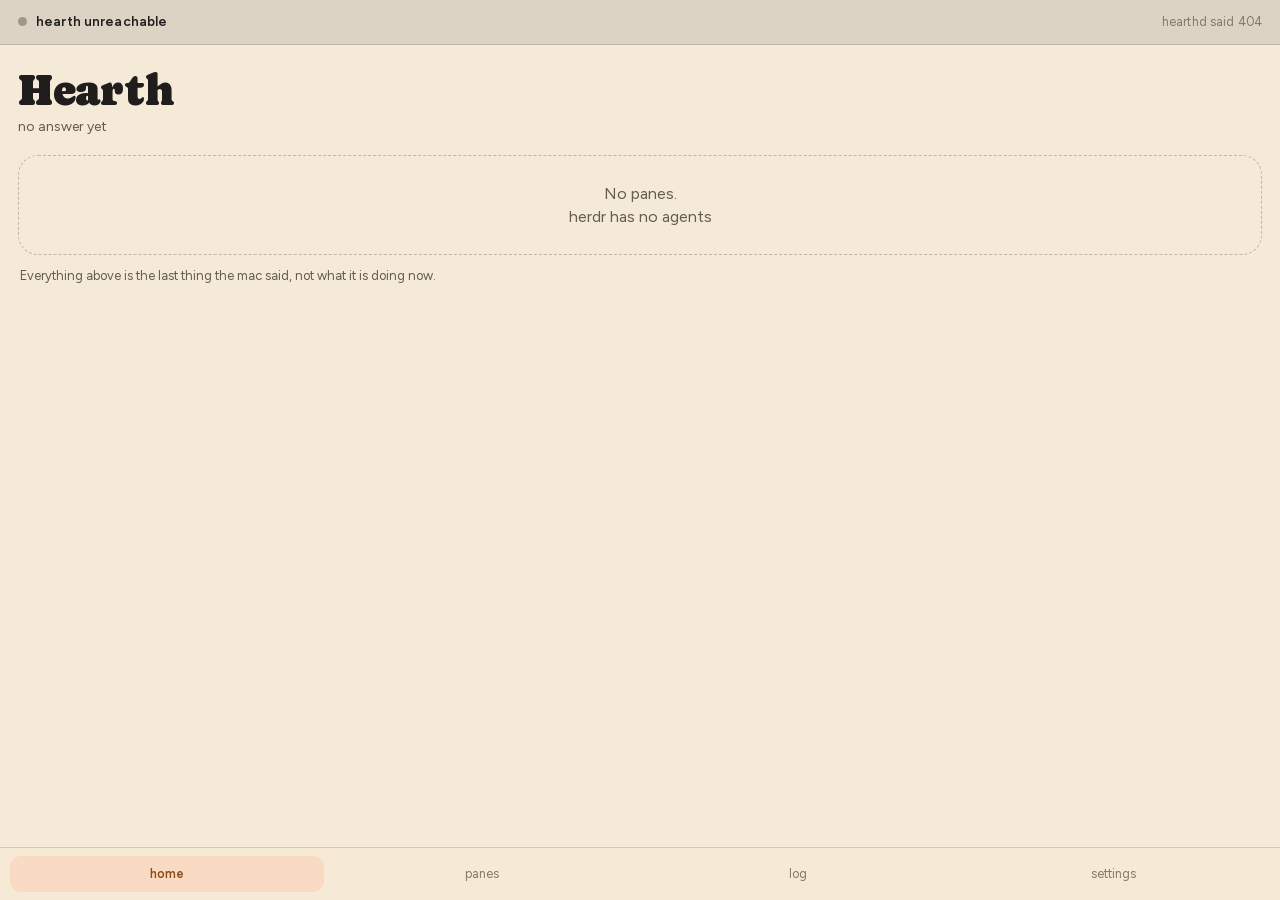
==== agent-infra/hearth/app/index.html @ 99d76049 "INFRA-7: Hearth v0 — макет оживлён, hearthd поверх herdr + PWA на 4 экрана Дизайн-прототип Hearth.ht" ====
<!DOCTYPE html>
<html lang="en">
<head>
<meta charset="utf-8">
<meta name="viewport" content="width=device-width, initial-scale=1, viewport-fit=cover, maximum-scale=1">
<meta name="apple-mobile-web-app-capable" content="yes">
<meta name="apple-mobile-web-app-status-bar-style" content="default">
<meta name="apple-mobile-web-app-title" content="Hearth">
<meta name="theme-color" content="#f5ead8">
<title>Hearth</title>
<link rel="manifest" href="manifest.webmanifest">
<link rel="apple-touch-icon" href="icons/icon-180.png">
<link rel="stylesheet" href="styles.css">
</head>
<body>

<div id="app">
  <!-- The link line is the first thing on the first screen. It is not decoration:
       every control below it reads its state. -->
  <header id="linkbar" class="linkbar" data-state="boot">
    <span class="dot"></span>
    <span class="link-host">connecting…</span>
    <span class="link-age"></span>
  </header>

  <main id="screens">

    <section class="screen" data-screen="home">
      <h1 class="display">Hearth</h1>
      <p class="sub" id="home-sub">—</p>

      <div id="hero"></div>
      <div id="attention"></div>
    </section>

    <section class="screen" data-screen="detail" hidden>
      <button class="back" data-go="home">← back</button>
      <h2 class="title" id="detail-title">—</h2>
      <p class="sub" id="detail-sub">—</p>
      <div id="detail-body"></div>
    </section>

    <section class="screen" data-screen="runs" hidden>
      <h2 class="title">Panes</h2>
      <p class="sub" id="runs-sub">—</p>
      <div id="runs-list"></div>
    </section>

    <section class="screen" data-screen="settings" hidden>
      <h2 class="title">Settings</h2>
      <div id="settings-body"></div>
    </section>

  </main>

  <nav id="tabbar" class="tabbar">
    <button data-go="home"     class="on"><span>home</span></button>
    <button data-go="runs"><span>panes</span></button>
    <button data-go="detail"><span>log</span></button>
    <button data-go="settings"><span>settings</span></button>
  </nav>
</div>

<script src="app.js"></script>
</body>
</html>
---- agent-infra/hearth/app/styles.css ----
/* Hearth — "Organic" tokens lifted from the design prototype (Hearth.html). */

@font-face { font-family:'Caprasimo'; font-style:normal; font-weight:400; font-display:swap;
  src:url("fonts/caprasimo-latin.woff2") format('woff2'); unicode-range:U+0000-00FF,U+2000-206F; }
@font-face { font-family:'Caprasimo'; font-style:normal; font-weight:400; font-display:swap;
  src:url("fonts/caprasimo-latin-ext.woff2") format('woff2'); unicode-range:U+0100-02BA,U+1E00-1EFF; }
@font-face { font-family:'Figtree'; font-style:normal; font-weight:300 800; font-display:swap;
  src:url("fonts/figtree-latin.woff2") format('woff2'); unicode-range:U+0000-00FF,U+2000-206F; }
@font-face { font-family:'Figtree'; font-style:normal; font-weight:300 800; font-display:swap;
  src:url("fonts/figtree-latin-ext.woff2") format('woff2'); unicode-range:U+0100-02BA,U+1E00-1EFF; }

:root {
  --bg:#f5ead8; --surface:#ebddc5; --text:#201e1d;
  --accent:#c67139; --accent-300:#ffc6a5; --accent-400:#f6a06b; --accent-600:#b2622d; --accent-700:#8c491a;
  --accent-2:#7a8a5e; --accent-2-400:#aebf92; --accent-2-600:#728157; --accent-2-700:#56633f;
  --n300:#dcd3c4; --n400:#c0b6a5; --n500:#a19786; --n600:#82796a; --n700:#645c50;
  --divider:color-mix(in srgb, var(--text) 16%, transparent);
  --ink:#201e1d;                       /* dark card ground */
  --ink-text:rgba(255,255,255,.92);
  --ink-dim:rgba(255,255,255,.42);
  --mono:ui-monospace,SFMono-Regular,"SF Mono",Menlo,monospace;
  --safe-b:env(safe-area-inset-bottom,0px);
}

* { box-sizing:border-box; -webkit-tap-highlight-color:transparent; }
html,body { margin:0; padding:0; background:var(--bg); }
body {
  font-family:'Figtree',-apple-system,BlinkMacSystemFont,system-ui,sans-serif;
  color:var(--text); font-size:16px; line-height:1.45;
  -webkit-font-smoothing:antialiased;
  overscroll-behavior-y:none;
}

#app { min-height:100dvh; display:flex; flex-direction:column; }
#screens { flex:1; padding:0 18px calc(96px + var(--safe-b)); overflow-y:auto; -webkit-overflow-scrolling:touch; }

/* ── link bar ─────────────────────────────────────────────── */
.linkbar {
  position:sticky; top:0; z-index:30;
  display:flex; align-items:center; gap:9px;
  padding:calc(12px + env(safe-area-inset-top,0px)) 18px 12px;
  background:color-mix(in srgb, var(--bg) 88%, transparent);
  backdrop-filter:blur(14px) saturate(160%); -webkit-backdrop-filter:blur(14px) saturate(160%);
  border-bottom:1px solid var(--divider);
  font-size:13.5px; letter-spacing:.01em;
}
.linkbar .dot { width:9px; height:9px; border-radius:50%; flex:none; background:var(--n400); }
.linkbar .link-host { font-weight:600; }
.linkbar .link-age { margin-left:auto; color:var(--n600); font-variant-numeric:tabular-nums; font-size:12.5px; }

.linkbar[data-state="live"]        .dot { background:var(--accent-2); animation:pulse 2.6s ease-in-out infinite; }
.linkbar[data-state="stale"]       .dot { background:var(--accent-400); }
.linkbar[data-state="unreachable"] .dot { background:var(--n500); }
.linkbar[data-state="stale"]       { background:color-mix(in srgb,var(--accent-300) 34%, var(--bg)); }
.linkbar[data-state="unreachable"] { background:var(--n300); }
@keyframes pulse { 0%,100%{opacity:1;transform:scale(1)} 50%{opacity:.45;transform:scale(.82)} }

/* ── type ─────────────────────────────────────────────────── */
.display { font-family:'Caprasimo',Georgia,serif; font-weight:400; font-size:44px; line-height:1.05;
  margin:22px 0 4px; letter-spacing:-.01em; }
.title { font-family:'Caprasimo',Georgia,serif; font-weight:400; font-size:28px; margin:20px 0 4px; }
.sub { color:var(--n700); font-size:14px; margin:0 0 18px; }
.back { appearance:none; background:none; border:0; color:var(--accent-700); font:inherit; font-size:14px;
  padding:14px 0 4px; cursor:pointer; }

/* ── cards ────────────────────────────────────────────────── */
.card { background:var(--surface); border-radius:20px; padding:16px 16px 18px; margin-bottom:12px; }
.card.ink { background:var(--ink); color:var(--ink-text); }
.card.quiet { background:none; border:1px dashed var(--n400); color:var(--n700); text-align:center; padding:26px 16px; }

.hero-top { display:flex; align-items:center; gap:8px; font-size:12px; letter-spacing:.09em;
  text-transform:uppercase; color:var(--ink-dim); margin-bottom:10px; }
.hero-top .when { margin-left:auto; font-variant-numeric:tabular-nums; letter-spacing:0; }
.hero-h { font-family:'Caprasimo',Georgia,serif; font-size:23px; line-height:1.18; margin:0 0 6px;
  color:#fff; word-break:break-word; }
.hero-meta { font-family:var(--mono); font-size:12px; color:var(--ink-dim); margin-bottom:14px; word-break:break-all; }

/* breathing ring — 1e-ii, "alive" read from a metre away */
.breath { width:11px; height:11px; border-radius:50%; flex:none; position:relative; background:var(--accent-400); }
.breath::after { content:''; position:absolute; inset:-6px; border-radius:50%;
  border:1.5px solid var(--accent-400); opacity:.55; animation:breathe 2.8s ease-in-out infinite; }
@keyframes breathe { 0%,100%{transform:scale(.72);opacity:.6} 50%{transform:scale(1.12);opacity:0} }
.breath.still { background:var(--n500); }
.breath.still::after { animation:none; opacity:0; }

/* ── raw tail ─────────────────────────────────────────────── */
.tail { background:rgba(0,0,0,.34); border-radius:13px; padding:11px 12px;
  font-family:var(--mono); font-size:11.5px; line-height:1.62; color:var(--ink-text);
  white-space:pre-wrap; word-break:break-word; overflow-x:auto; }
.tail.tall { max-height:52vh; overflow-y:auto; }
.tail .frozen { color:var(--accent-300); display:block; padding-top:8px; border-top:1px dashed rgba(255,255,255,.2); margin-top:8px; }

/* ── hold-to-stop — 1c-ii ─────────────────────────────────── */
.hold {
  position:relative; overflow:hidden; width:100%; margin-top:14px;
  appearance:none; border:0; border-radius:14px; padding:15px 12px;
  font:inherit; font-weight:600; font-size:15px; letter-spacing:.01em;
  background:rgba(255,255,255,.13); color:#fff; cursor:pointer;
  touch-action:none; user-select:none; -webkit-user-select:none;
}
.hold .fill { position:absolute; inset:0; width:0; background:var(--accent-600); border-radius:14px; }
.hold .lbl { position:relative; z-index:1; }
.hold[disabled] { opacity:.34; cursor:default; }
.hold.sent { background:rgba(255,255,255,.08); color:var(--ink-dim); }

/* Disabled means visibly dead, not silently missing (INFRA-7 invariant). */
[data-needs-link][disabled] { opacity:.34; cursor:default; }

/* ── rows ─────────────────────────────────────────────────── */
.row { display:flex; align-items:flex-start; gap:12px; width:100%; text-align:left;
  background:var(--surface); border:0; border-radius:16px; padding:14px 15px; margin-bottom:9px;
  font:inherit; color:var(--text); cursor:pointer; }
.row:active { background:var(--n300); }
.row .rmain { flex:1; min-width:0; }
.row .rtitle { font-weight:600; font-size:15px; margin-bottom:2px; overflow:hidden; text-overflow:ellipsis; white-space:nowrap; }
.row .rmeta { font-family:var(--mono); font-size:11.5px; color:var(--n700); overflow:hidden; text-overflow:ellipsis; white-space:nowrap; }

.tag { flex:none; font-size:11px; font-weight:600; letter-spacing:.05em; text-transform:uppercase;
  padding:4px 9px; border-radius:999px; margin-top:1px; }
.tag.working { background:var(--accent-300); color:var(--accent-800,#643312); }
.tag.blocked { background:var(--accent);    color:#fff; }
.tag.idle    { background:var(--n300);      color:var(--n700); }
.tag.done    { background:var(--accent-2-400); color:var(--accent-2-700); }
.tag.unknown { background:none; border:1px solid var(--n400); color:var(--n600); }

.note { font-size:13px; color:var(--n700); margin:10px 2px 18px; }
.warn { background:color-mix(in srgb,var(--accent-300) 46%, var(--bg)); border-radius:14px;
  padding:13px 15px; font-size:14px; margin-bottom:12px; }

/* ── settings ─────────────────────────────────────────────── */
.field { display:block; margin-bottom:14px; }
.field span { display:block; font-size:13px; color:var(--n700); margin-bottom:5px; }
.field input { width:100%; font:inherit; font-size:15px; padding:11px 13px; border-radius:12px;
  border:1px solid var(--n400); background:var(--bg); color:var(--text); }
.btn { appearance:none; border:0; border-radius:13px; padding:13px 16px; font:inherit; font-weight:600;
  background:var(--accent); color:#fff; cursor:pointer; }
.btn.ghost { background:none; border:1px solid var(--n400); color:var(--n700); }
.kv { display:flex; justify-content:space-between; gap:12px; padding:9px 0; border-bottom:1px solid var(--divider); font-size:14px; }
.kv b { font-weight:600; }
.kv span { color:var(--n700); font-family:var(--mono); font-size:12.5px; text-align:right; word-break:break-all; }

/* ── tab bar ──────────────────────────────────────────────── */
.tabbar { position:fixed; left:0; right:0; bottom:0; z-index:30;
  display:grid; grid-template-columns:repeat(4,1fr); gap:2px;
  padding:8px 10px calc(8px + var(--safe-b));
  background:color-mix(in srgb,var(--bg) 88%, transparent);
  backdrop-filter:blur(16px) saturate(170%); -webkit-backdrop-filter:blur(16px) saturate(170%);
  border-top:1px solid var(--divider); }
.tabbar button { appearance:none; border:0; background:none; font:inherit; font-size:12.5px;
  color:var(--n600); padding:9px 2px; border-radius:11px; cursor:pointer; }
.tabbar button.on { color:var(--accent-700); font-weight:600; background:color-mix(in srgb,var(--accent-300) 40%, transparent); }

.hero-cmd { font-family:var(--mono); font-size:11px; line-height:1.5; color:rgba(255,255,255,.30);
  margin:-8px 0 14px; display:-webkit-box; -webkit-line-clamp:2; -webkit-box-orient:vertical; overflow:hidden; word-break:break-all; }
.hero-h { display:-webkit-box; -webkit-line-clamp:2; -webkit-box-orient:vertical; overflow:hidden; }
.tail.short { max-height:6.2em; overflow:hidden; -webkit-mask-image:linear-gradient(#000 72%,transparent); mask-image:linear-gradient(#000 72%,transparent); }
.tail.tall { white-space:pre; overflow-x:auto; }   /* a terminal does not reflow */
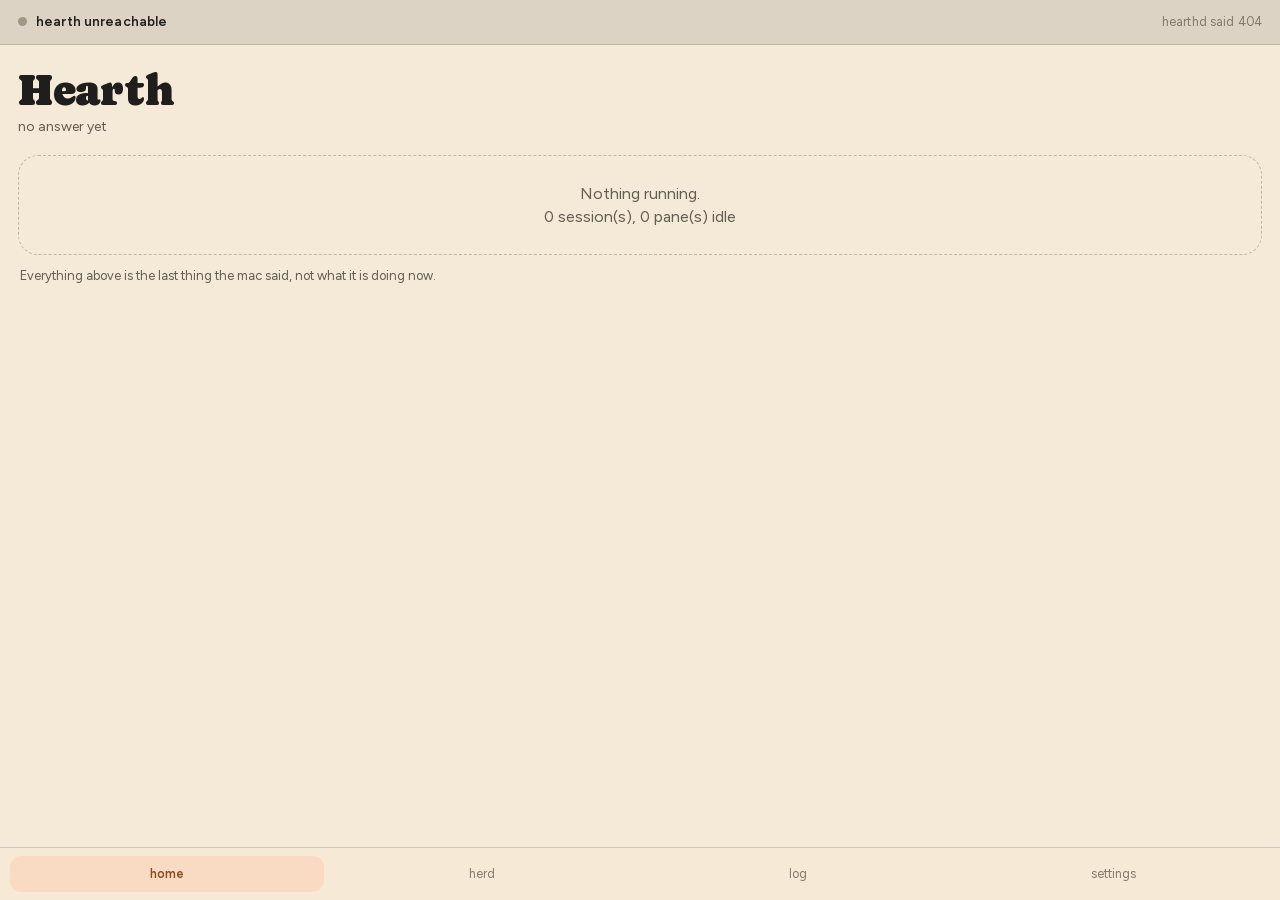
==== commit 7f3200b3: "INFRA-7: Hearth видит обе половины стада — herdr для пейнов, dsh для сессий Владелец поймал рассинхр" ====
--- a/agent-infra/hearth/app/index.html
+++ b/agent-infra/hearth/app/index.html
@@ -41,7 +41,7 @@
     </section>
 
     <section class="screen" data-screen="runs" hidden>
-      <h2 class="title">Panes</h2>
+      <h2 class="title">Herd</h2>
       <p class="sub" id="runs-sub">—</p>
       <div id="runs-list"></div>
     </section>
@@ -55,7 +55,7 @@
 
   <nav id="tabbar" class="tabbar">
     <button data-go="home"     class="on"><span>home</span></button>
-    <button data-go="runs"><span>panes</span></button>
+    <button data-go="runs"><span>herd</span></button>
     <button data-go="detail"><span>log</span></button>
     <button data-go="settings"><span>settings</span></button>
   </nav>
--- a/agent-infra/hearth/app/styles.css
+++ b/agent-infra/hearth/app/styles.css
@@ -155,3 +155,19 @@
 .hero-h { display:-webkit-box; -webkit-line-clamp:2; -webkit-box-orient:vertical; overflow:hidden; }
 .tail.short { max-height:6.2em; overflow:hidden; -webkit-mask-image:linear-gradient(#000 72%,transparent); mask-image:linear-gradient(#000 72%,transparent); }
 .tail.tall { white-space:pre; overflow-x:auto; }   /* a terminal does not reflow */
+
+/* iOS: a 700 ms press is a long-press to Safari — kill the callout menu and the
+   selection loupe, or the hold gesture fights the OS. */
+.hold, .row, .tabbar button { -webkit-touch-callout:none; }
+
+/* ── session step digest (1b-iii) ─────────────────────────── */
+.grouphead { font-size:11.5px; letter-spacing:.1em; text-transform:uppercase; color:var(--n600);
+  margin:16px 4px 7px; }
+.steps { display:flex; flex-direction:column; gap:11px; }
+.step { display:flex; gap:10px; align-items:flex-start; }
+.step .sn { flex:none; font-family:var(--mono); font-size:10.5px; color:rgba(255,255,255,.3);
+  padding-top:3px; min-width:34px; }
+.step .sb { min-width:0; }
+.step .stext { font-size:13.5px; line-height:1.42; color:var(--ink-text); word-break:break-word; }
+.step .stools { font-family:var(--mono); font-size:10.5px; color:var(--accent-400); margin-top:2px; }
+.tail.rawline { margin-top:14px; white-space:pre-wrap; color:rgba(255,255,255,.62); }
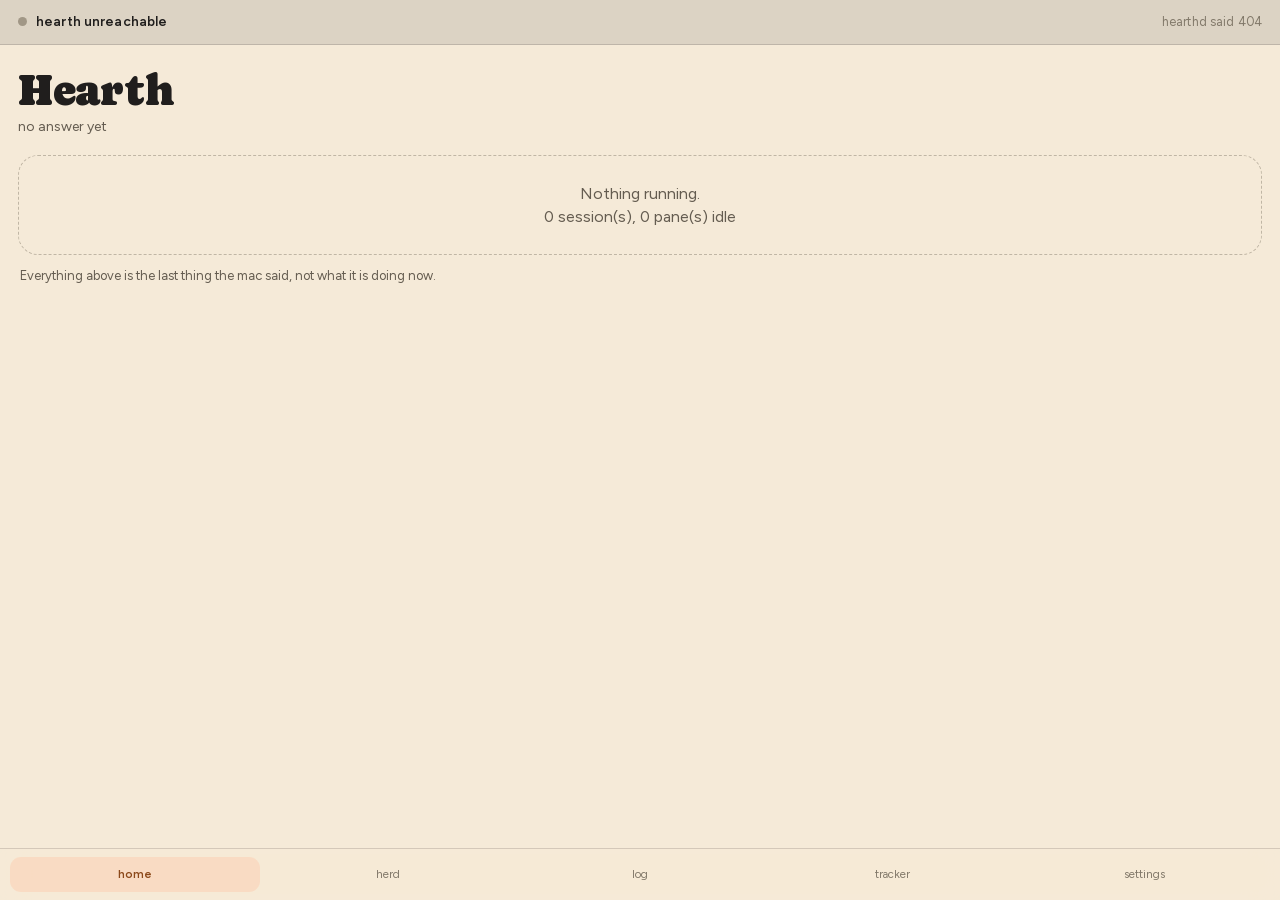
==== commit 17d6819d: "INFRA-10: вкладка трекера в Hearth — граф lineage и делегирование в сессию Пятый экран: трекер как г" ====
--- a/agent-infra/hearth/app/index.html
+++ b/agent-infra/hearth/app/index.html
@@ -46,6 +46,13 @@
       <div id="runs-list"></div>
     </section>
 
+    <section class="screen" data-screen="tracker" hidden>
+      <h2 class="title">Tracker</h2>
+      <p class="sub" id="tracker-sub">—</p>
+      <div id="graph-wrap"><svg id="graph" xmlns="http://www.w3.org/2000/svg"></svg></div>
+      <div id="ticket"></div>
+    </section>
+
     <section class="screen" data-screen="settings" hidden>
       <h2 class="title">Settings</h2>
       <div id="settings-body"></div>
@@ -57,6 +64,7 @@
     <button data-go="home"     class="on"><span>home</span></button>
     <button data-go="runs"><span>herd</span></button>
     <button data-go="detail"><span>log</span></button>
+    <button data-go="tracker"><span>tracker</span></button>
     <button data-go="settings"><span>settings</span></button>
   </nav>
 </div>
--- a/agent-infra/hearth/app/styles.css
+++ b/agent-infra/hearth/app/styles.css
@@ -141,12 +141,12 @@
 
 /* ── tab bar ──────────────────────────────────────────────── */
 .tabbar { position:fixed; left:0; right:0; bottom:0; z-index:30;
-  display:grid; grid-template-columns:repeat(4,1fr); gap:2px;
+  display:grid; grid-template-columns:repeat(5,1fr); gap:2px;
   padding:8px 10px calc(8px + var(--safe-b));
   background:color-mix(in srgb,var(--bg) 88%, transparent);
   backdrop-filter:blur(16px) saturate(170%); -webkit-backdrop-filter:blur(16px) saturate(170%);
   border-top:1px solid var(--divider); }
-.tabbar button { appearance:none; border:0; background:none; font:inherit; font-size:12.5px;
+.tabbar button { appearance:none; border:0; background:none; font:inherit; font-size:11.5px;
   color:var(--n600); padding:9px 2px; border-radius:11px; cursor:pointer; }
 .tabbar button.on { color:var(--accent-700); font-weight:600; background:color-mix(in srgb,var(--accent-300) 40%, transparent); }
 
@@ -171,3 +171,33 @@
 .step .stext { font-size:13.5px; line-height:1.42; color:var(--ink-text); word-break:break-word; }
 .step .stools { font-family:var(--mono); font-size:10.5px; color:var(--accent-400); margin-top:2px; }
 .tail.rawline { margin-top:14px; white-space:pre-wrap; color:rgba(255,255,255,.62); }
+
+/* ── tracker graph ────────────────────────────────────────── */
+#graph-wrap { overflow-x:auto; overflow-y:hidden; -webkit-overflow-scrolling:touch;
+  margin:0 -18px 14px; padding:0 18px; }
+#graph { display:block; }
+#graph .edge { stroke-width:1.6; }
+#graph .edge.parent   { stroke:var(--n400); }
+#graph .edge.realises { stroke:var(--accent-2-400); stroke-dasharray:1 5; stroke-linecap:round; }
+#graph .edge.blocks   { stroke:var(--accent); stroke-dasharray:5 4; }
+#graph .edge.relates  { stroke:var(--n300); stroke-dasharray:2 4; }
+#graph .node { cursor:pointer; }
+#graph .nbox { stroke:var(--divider); stroke-width:1; }
+#graph .nbox.done   { fill:var(--accent-2-400); }
+#graph .nbox.review { fill:var(--accent-300); }
+#graph .nbox.work   { fill:var(--accent-400); }
+#graph .nbox.idle   { fill:var(--surface); }
+#graph .node.sel .nbox { stroke:var(--text); stroke-width:2.5; }
+#graph .nkey   { font-family:var(--mono); font-size:11px; font-weight:600; fill:var(--text); }
+#graph .ntitle { font-size:11px; fill:var(--n700); }
+
+.thead { display:flex; align-items:center; gap:10px; margin-bottom:6px; }
+.thead b { font-family:var(--mono); font-size:14px; }
+.ttitle { font-family:'Caprasimo',Georgia,serif; font-size:19px; line-height:1.2; margin:2px 0 8px; }
+.tlabel { font-size:11px; letter-spacing:.09em; text-transform:uppercase; color:var(--n600); margin:12px 0 4px; }
+.tbody { font-size:13.5px; line-height:1.5; color:var(--n800,#474238); margin:0 0 4px; white-space:pre-wrap; }
+.card .hold { background:var(--accent); color:#fff; }
+.card .hold .fill { background:var(--accent-700); }
+.btn.wide { width:100%; margin-top:9px; }
+.tag.review { background:var(--accent-300); color:var(--accent-800,#643312); }
+.tag.work   { background:var(--accent-400); color:#fff; }
